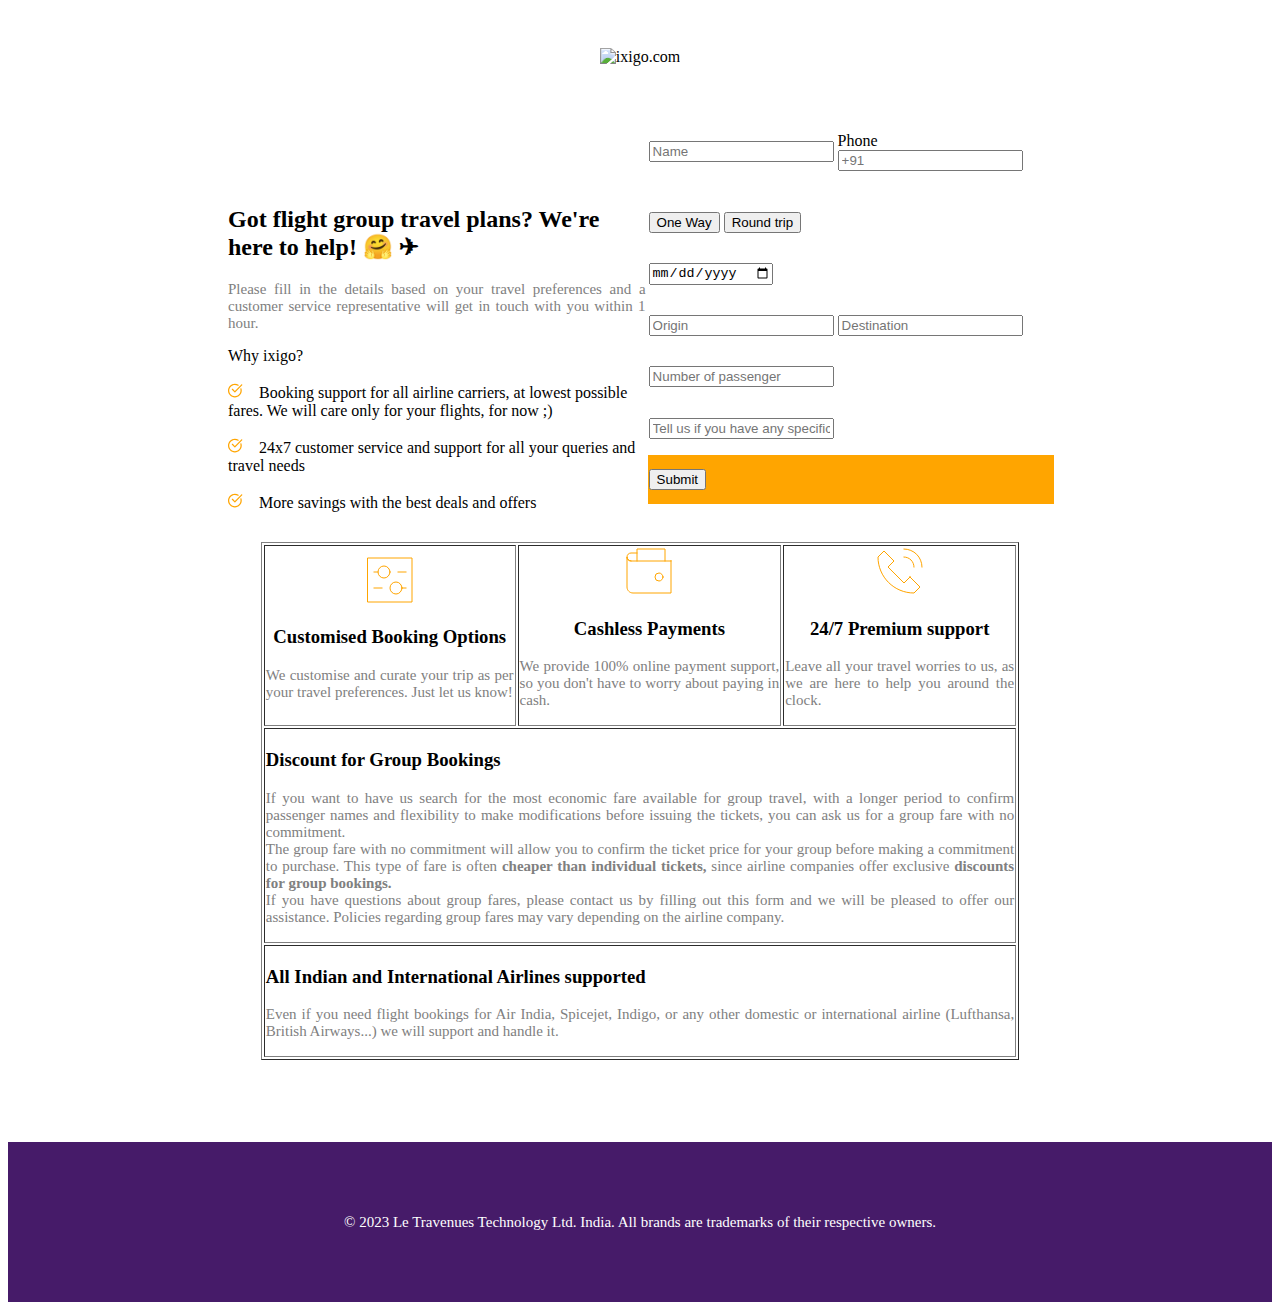
==== HTML_CSS_ASNG_1/Index.html @ f5338ebc "Web asgn" ====
<!DOCTYPE html>
<html lang="en">

<head>
    <meta charset="UTF-8">
    <meta name="viewport" content="width=device-width, initial-scale=1.0">
    <title>Document</title>
    <style>
        p
        {
            color : gray;
            text-align: justify;
            font-size: 15px;
            
        }
        .b {
            text-align: center;

            padding: 40px ;

        }

        #a {
            background-color: rgb(70, 27, 105);
            height: 160px;
            align-content: center;
            /* text-align: center;
            color: white; */
            font-size: x-large;
        }

        #d1 {
            background: url("https://www.ixigo.com/support/js/assets/bg_image.3e452f50f9b57a39b6fd.png");
            background-size: contain;
            /* border: 1px solid black; */
            
            background-position: 80% 100%;
            background-repeat: no-repeat;
            height: 400px;
        
            width: 100%;
         display:flex;
        }
        .d2
        {
            height: 600px;
            /* border: 1px solid black; */
        width: 100%;
        /* align-content: center; */
        }
        .part-1
        {   
            margin-top: 80px;
            margin-left: 220px;
            width: 40%;
            /* border: 10px;
            border-color: black; */
            
        }
        .part-2
        {
            /* border-color: black; */
            border: 1px;
            width: 60%;
        /* background-color: rgb(248, 101, 4); */
        }
    </style>
</head>

<body>
    <header class="b">
        <img src="https://www.ixigo.com/support/js/assets/ixiLogoImg.2aca50c196cabc6e851d.webp" alt="ixigo.com"
            width="83" height="39">
    </header>
    <div id="d1">

<div class="part-1">
    <h2>Got flight group travel plans? We're here to help! 🤗 ✈</h2>
    <p>Please fill in the details based on your travel preferences and a customer service representative will get in touch with you within 1 hour.</p>
    
    Why ixigo?<br><br>
    
    <svg color="orange" version="1.1" xmlns="http://www.w3.org/2000/svg" x="0px" y="0px" viewBox="0 0 24 24" width="15"><g fill="currentColor"><path data-color="color-2" fill="currentColor" d="M20.4,8.4c-0.5,0.1-0.8,0.7-0.7,1.2c0.2,0.8,0.3,1.6,0.3,2.4c0,5-4,9-9,9s-9-4-9-9s4-9,9-9 c1.7,0,3.3,0.5,4.7,1.3c0.5,0.3,1.1,0.1,1.4-0.3c0.3-0.5,0.1-1.1-0.3-1.4C15,1.6,13,1,11,1C4.9,1,0,5.9,0,12s4.9,11,11,11 s11-4.9,11-11c0-1-0.1-2-0.4-2.9C21.5,8.6,20.9,8.3,20.4,8.4z"></path><path fill="currentColor" d="M22.7,2.3c-0.4-0.4-1-0.4-1.4,0L11,12.6L7.7,9.3c-0.4-0.4-1-0.4-1.4,0s-0.4,1,0,1.4l4,4 c0.2,0.2,0.5,0.3,0.7,0.3s0.5-0.1,0.7-0.3l11-11C23.1,3.3,23.1,2.7,22.7,2.3z"></path></g></svg>&nbsp;&nbsp;&nbsp;&nbsp;Booking support for all airline carriers, at lowest possible fares. We will care only for your flights, for now ;)<br>
    <br> <svg color="orange" version="1.1" xmlns="http://www.w3.org/2000/svg" x="0px" y="0px" viewBox="0 0 24 24" width="15"><g fill="currentColor"><path data-color="color-2" fill="currentColor" d="M20.4,8.4c-0.5,0.1-0.8,0.7-0.7,1.2c0.2,0.8,0.3,1.6,0.3,2.4c0,5-4,9-9,9s-9-4-9-9s4-9,9-9 c1.7,0,3.3,0.5,4.7,1.3c0.5,0.3,1.1,0.1,1.4-0.3c0.3-0.5,0.1-1.1-0.3-1.4C15,1.6,13,1,11,1C4.9,1,0,5.9,0,12s4.9,11,11,11 s11-4.9,11-11c0-1-0.1-2-0.4-2.9C21.5,8.6,20.9,8.3,20.4,8.4z"></path><path fill="currentColor" d="M22.7,2.3c-0.4-0.4-1-0.4-1.4,0L11,12.6L7.7,9.3c-0.4-0.4-1-0.4-1.4,0s-0.4,1,0,1.4l4,4 c0.2,0.2,0.5,0.3,0.7,0.3s0.5-0.1,0.7-0.3l11-11C23.1,3.3,23.1,2.7,22.7,2.3z"></path></g></svg>&nbsp;&nbsp;&nbsp;&nbsp;24x7 customer service and support for all your queries and travel needs<br>
    <br>   <svg color="orange" version="1.1" xmlns="http://www.w3.org/2000/svg" x="0px" y="0px" viewBox="0 0 24 24" width="15"><g fill="currentColor"><path data-color="color-2" fill="currentColor" d="M20.4,8.4c-0.5,0.1-0.8,0.7-0.7,1.2c0.2,0.8,0.3,1.6,0.3,2.4c0,5-4,9-9,9s-9-4-9-9s4-9,9-9 c1.7,0,3.3,0.5,4.7,1.3c0.5,0.3,1.1,0.1,1.4-0.3c0.3-0.5,0.1-1.1-0.3-1.4C15,1.6,13,1,11,1C4.9,1,0,5.9,0,12s4.9,11,11,11 s11-4.9,11-11c0-1-0.1-2-0.4-2.9C21.5,8.6,20.9,8.3,20.4,8.4z"></path><path fill="currentColor" d="M22.7,2.3c-0.4-0.4-1-0.4-1.4,0L11,12.6L7.7,9.3c-0.4-0.4-1-0.4-1.4,0s-0.4,1,0,1.4l4,4 c0.2,0.2,0.5,0.3,0.7,0.3s0.5-0.1,0.7-0.3l11-11C23.1,3.3,23.1,2.7,22.7,2.3z"></path></g></svg>&nbsp;&nbsp;&nbsp;&nbsp;More savings with the best deals and offers
</div>
    
<div class="part-2">

    <form>
        <table  height="400" width="410" bgcolor="white">
            <tr><Td><input type="text" placeholder="Name"></Td><td>Phone<input type="text" placeholder="+91"></td></tr>
            <tr><td colspan="2"><input type="button" value="One Way"> <input type="button" value="Round trip"></td></tr>
            <tr><Td><input type="date" Placeholder="Travel date"></Td></tr>
            <tr><Td><input type="text" placeholder="Origin"></Td><td><input type="text" placeholder="Destination"></td></tr>
            <tr><Td colspan="2"><input type="text" placeholder="Number of passenger"></Td></tr>
            <tr><Td colspan="2"><input style="textarea" placeholder="Tell us if you have any specific travel preference(airline, prefered time, flight nnumber, etc.)"></Td></tr>
            <tr><Td colspan="2" bgcolor="orange"><input type="submit" width="50"></Td></tr>
        </table>
     
    </form>
</div>
    </div>
    <br><br>
    <div class="d2">
        <table align="center" width="60%" border="1px">
            <tr><td align="center"><svg color="orange" width="48" x="0px" y="0px" viewBox="0 0 24 24">
                <g transform="translate(0, 0)" fill="orange"><rect x="1" y="1" fill="none" stroke="currentColor" vector-effect="non-scaling-stroke" stroke-linecap="square" stroke-miterlimit="10" width="22" height="22" stroke-linejoin="miter"></rect><line data-color="color-2" fill="none" stroke="currentColor" vector-effect="non-scaling-stroke" stroke-linecap="square" stroke-miterlimit="10" x1="16" y1="8" x2="20" y2="8" stroke-linejoin="miter"></line><line data-color="color-2" fill="none" stroke="currentColor" vector-effect="non-scaling-stroke" stroke-linecap="square" stroke-miterlimit="10" x1="4" y1="8" x2="6" y2="8" stroke-linejoin="miter"></line><line data-color="color-2" fill="none" stroke="currentColor" vector-effect="non-scaling-stroke" stroke-linecap="square" stroke-miterlimit="10" x1="8" y1="16" x2="4" y2="16" stroke-linejoin="miter"></line><line data-color="color-2" fill="none" stroke="currentColor" vector-effect="non-scaling-stroke" stroke-linecap="square" stroke-miterlimit="10" x1="20" y1="16" x2="18" y2="16" stroke-linejoin="miter"></line><circle data-color="color-2" fill="none" stroke="currentColor" vector-effect="non-scaling-stroke" stroke-linecap="square" stroke-miterlimit="10" cx="9" cy="8" r="3" stroke-linejoin="miter"></circle><circle data-color="color-2" fill="none" stroke="currentColor" vector-effect="non-scaling-stroke" stroke-linecap="square" stroke-miterlimit="10" cx="15" cy="16" r="3" stroke-linejoin="miter"></circle></g></svg>
                <h3>Customised Booking Options</h3>
                <p>We customise and curate your trip as per your travel preferences. Just let us know!</p>
                
                </td>
                <td align="center"><svg color="orange" width="48" x="0px" y="0px" viewBox="0 0 24 24"><g transform="translate(0, 0)" fill="none"><path fill="none" stroke="currentColor" vector-effect="non-scaling-stroke" stroke-linecap="square" stroke-miterlimit="10" d="M6,3H3C1.895,3,1,3.895,1,5 v0c0,1.105,0.895,2,2,2" stroke-linejoin="miter"></path><polyline data-color="color-2" fill="none" stroke="currentColor" vector-effect="non-scaling-stroke" stroke-linecap="square" stroke-miterlimit="10" points=" 6,7 6,1 20,1 20,7 " stroke-linejoin="miter"></polyline><path fill="none" stroke="currentColor" vector-effect="non-scaling-stroke" stroke-linecap="square" stroke-miterlimit="10" d="M23,7H3 C1.895,7,1,6.105,1,5v15c0,1.657,1.343,3,3,3h19V7z" stroke-linejoin="miter"></path><circle fill="none" stroke="currentColor" vector-effect="non-scaling-stroke" stroke-linecap="square" stroke-miterlimit="10" cx="17" cy="15" r="2" stroke-linejoin="miter"></circle></g></svg>
                    <h3>Cashless Payments</h3>
                    <p>We provide 100% online payment support, so you don't have to worry about paying in cash.</p></td>
                <td align="center"><svg color="orange" width="48" x="0px" y="0px" viewBox="0 0 24 24"><g transform="translate(0, 0)" fill="none"><path fill="none" stroke="currentColor" vector-effect="non-scaling-stroke" stroke-linecap="square" stroke-miterlimit="10" d="M17,15l-3,3l-8-8l3-3L4,2 L1,5c0,9.941,8.059,18,18,18l3-3L17,15z" stroke-linejoin="miter"></path> <path data-color="color-2" fill="none" stroke="currentColor" vector-effect="non-scaling-stroke" stroke-linecap="square" stroke-miterlimit="10" d="M14,1 c4.971,0,9,4.029,9,9" stroke-linejoin="miter"></path> <path data-color="color-2" fill="none" stroke="currentColor" vector-effect="non-scaling-stroke" stroke-linecap="square" stroke-miterlimit="10" d="M14,5 c2.761,0,5,2.239,5,5" stroke-linejoin="miter"></path></g></svg>
                    <h3>24/7 Premium support</h3>
                    <p>Leave all your travel worries to us, as we are here to help you around the clock.</p></td></tr>
            <tr><td colspan="3"><h3>Discount for Group Bookings</h3><p>If you want to have us search for the most economic fare available for group travel, with a longer period to confirm passenger names and flexibility to make modifications before issuing the tickets, you can ask us for a group fare with no commitment.

                <br>The group fare with no commitment will allow you to confirm the ticket price for your group before making a commitment to purchase. This type of fare is often <strong>cheaper than individual tickets,</strong>  since airline companies offer exclusive <strong>discounts for group bookings.</strong>
                
                <br>If you have questions about group fares, please contact us by filling out this form and we will be pleased to offer our assistance.
                
                Policies regarding group fares may vary depending on the airline company.</p></td></tr>
            <tr><td colspan="3"><h3>All Indian and International Airlines supported</h3>
                <p>Even if you need flight bookings for Air India, Spicejet, Indigo, or any other domestic or international airline (Lufthansa, British Airways...) we will support and handle it.</p></td></tr>
        </table>
    </div>
    <Footer id="a">
        <p style="color: white; text-align: center; "> © 2023 Le Travenues Technology Ltd. India. All brands are trademarks of their respective owners.</p>
    </Footer>
</body>
</body>

</html>
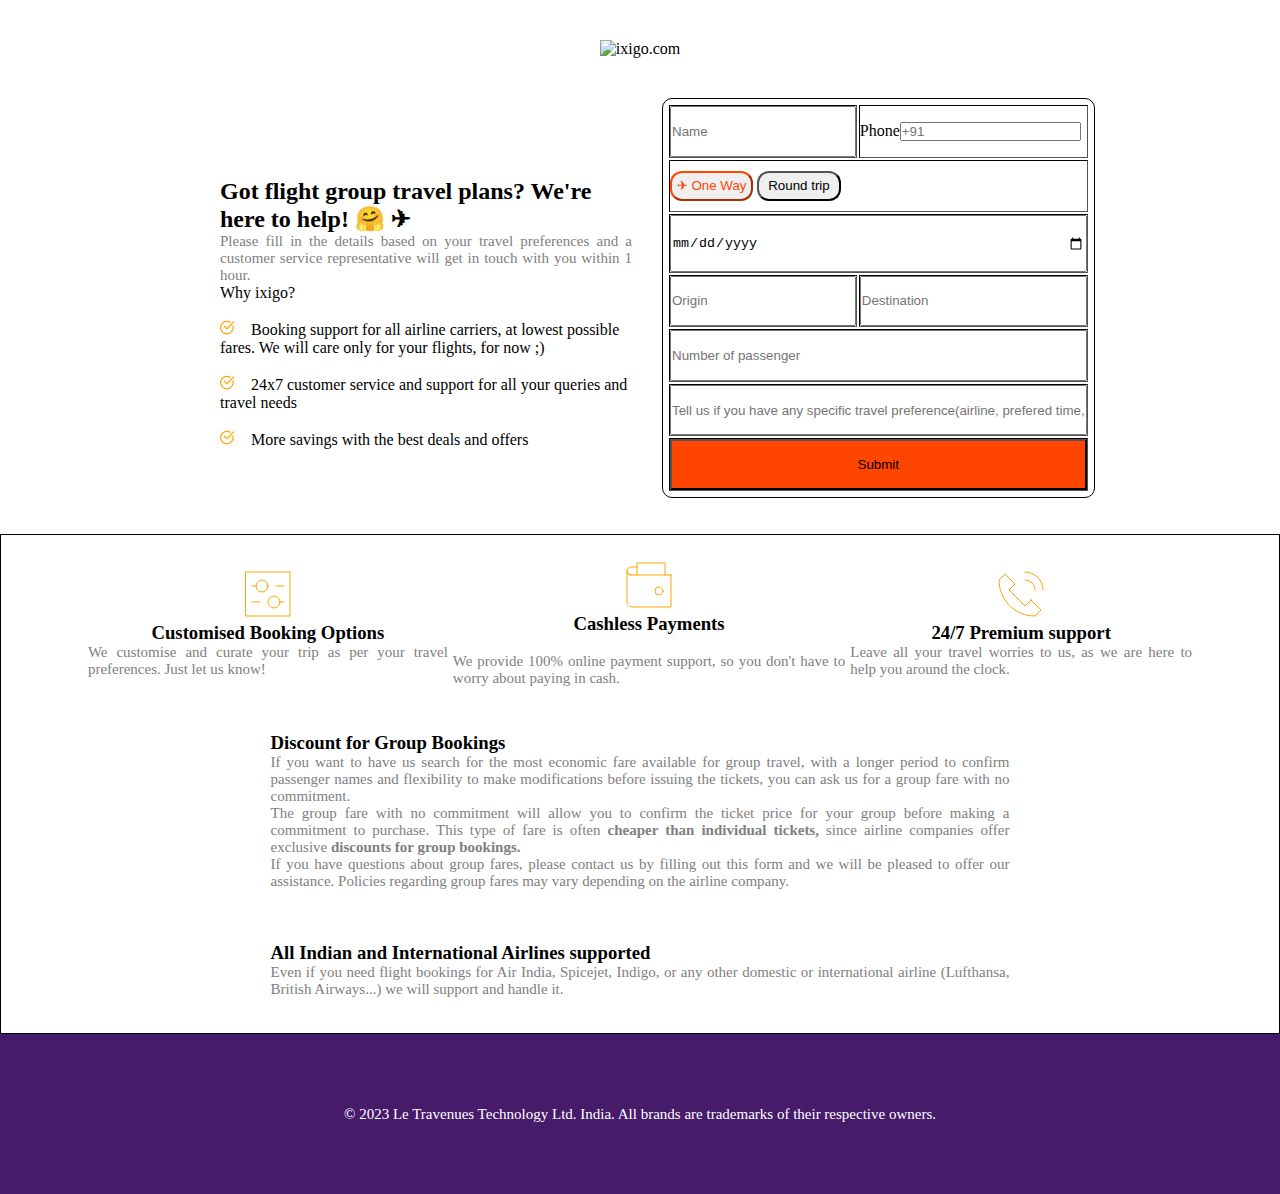
==== commit 4a43b9a6: "my web" ====
--- a/HTML_CSS_ASNG_1/Index.html
+++ b/HTML_CSS_ASNG_1/Index.html
@@ -5,66 +5,7 @@
     <meta charset="UTF-8">
     <meta name="viewport" content="width=device-width, initial-scale=1.0">
     <title>Document</title>
-    <style>
-        p
-        {
-            color : gray;
-            text-align: justify;
-            font-size: 15px;
-            
-        }
-        .b {
-            text-align: center;
-
-            padding: 40px ;
-
-        }
-
-        #a {
-            background-color: rgb(70, 27, 105);
-            height: 160px;
-            align-content: center;
-            /* text-align: center;
-            color: white; */
-            font-size: x-large;
-        }
-
-        #d1 {
-            background: url("https://www.ixigo.com/support/js/assets/bg_image.3e452f50f9b57a39b6fd.png");
-            background-size: contain;
-            /* border: 1px solid black; */
-            
-            background-position: 80% 100%;
-            background-repeat: no-repeat;
-            height: 400px;
-        
-            width: 100%;
-         display:flex;
-        }
-        .d2
-        {
-            height: 600px;
-            /* border: 1px solid black; */
-        width: 100%;
-        /* align-content: center; */
-        }
-        .part-1
-        {   
-            margin-top: 80px;
-            margin-left: 220px;
-            width: 40%;
-            /* border: 10px;
-            border-color: black; */
-            
-        }
-        .part-2
-        {
-            /* border-color: black; */
-            border: 1px;
-            width: 60%;
-        /* background-color: rgb(248, 101, 4); */
-        }
-    </style>
+    <link rel="stylesheet" href="asgn.css">
 </head>
 
 <body>
@@ -87,36 +28,39 @@
     
 <div class="part-2">
 
-    <form>
-        <table  height="400" width="410" bgcolor="white">
-            <tr><Td><input type="text" placeholder="Name"></Td><td>Phone<input type="text" placeholder="+91"></td></tr>
-            <tr><td colspan="2"><input type="button" value="One Way"> <input type="button" value="Round trip"></td></tr>
-            <tr><Td><input type="date" Placeholder="Travel date"></Td></tr>
-            <tr><Td><input type="text" placeholder="Origin"></Td><td><input type="text" placeholder="Destination"></td></tr>
-            <tr><Td colspan="2"><input type="text" placeholder="Number of passenger"></Td></tr>
-            <tr><Td colspan="2"><input style="textarea" placeholder="Tell us if you have any specific travel preference(airline, prefered time, flight nnumber, etc.)"></Td></tr>
-            <tr><Td colspan="2" bgcolor="orange"><input type="submit" width="50"></Td></tr>
+    <form class="td-1" >
+        <table  id = "tab-1" height="100%" width="70%" bgcolor="white" border="1px solid black">
+            <tr><Td><input type="text" placeholder="Name" class="td-1"></Td><td>Phone<input type="text" placeholder="+91"></td></tr>
+            <tr><td colspan="2"><input type="button" value="✈ One Way" class="btn" style="border-color: orangered; color: orangered;"> <input type="button" class="btn" value="Round trip"></td></tr>
+            <tr><Td colspan="2"><input type="date" Placeholder="Travel date" class="td-1"></Td></tr>
+            <tr><Td><input type="text" placeholder="Origin" class="td-1"></Td><td><input type="text" placeholder="Destination" class="td-1"></td></tr>
+            <tr><Td colspan="2"><input type="text" placeholder="Number of passenger" class="td-1"></Td></tr>
+            <tr><Td colspan="2"><input type="textarea" class="td-1" placeholder="Tell us if you have any specific travel preference(airline, prefered time, flight nnumber, etc.)"></Td></tr>
+            <tr><Td colspan="2"><input type="submit" width="50" class="td-1" style="background-color: orangered;"></Td></tr>
         </table>
      
     </form>
 </div>
     </div>
     <br><br>
-    <div class="d2">
-        <table align="center" width="60%" border="1px">
-            <tr><td align="center"><svg color="orange" width="48" x="0px" y="0px" viewBox="0 0 24 24">
+    <div class="d2" align="center">
+        <table align="center" width="90%"  height="30%" cellspacing="5" border-spacing="10px">
+            <tr ><td align="center"><svg color="orange" width="48" x="0px" y="0px" viewBox="0 0 24 24">
                 <g transform="translate(0, 0)" fill="orange"><rect x="1" y="1" fill="none" stroke="currentColor" vector-effect="non-scaling-stroke" stroke-linecap="square" stroke-miterlimit="10" width="22" height="22" stroke-linejoin="miter"></rect><line data-color="color-2" fill="none" stroke="currentColor" vector-effect="non-scaling-stroke" stroke-linecap="square" stroke-miterlimit="10" x1="16" y1="8" x2="20" y2="8" stroke-linejoin="miter"></line><line data-color="color-2" fill="none" stroke="currentColor" vector-effect="non-scaling-stroke" stroke-linecap="square" stroke-miterlimit="10" x1="4" y1="8" x2="6" y2="8" stroke-linejoin="miter"></line><line data-color="color-2" fill="none" stroke="currentColor" vector-effect="non-scaling-stroke" stroke-linecap="square" stroke-miterlimit="10" x1="8" y1="16" x2="4" y2="16" stroke-linejoin="miter"></line><line data-color="color-2" fill="none" stroke="currentColor" vector-effect="non-scaling-stroke" stroke-linecap="square" stroke-miterlimit="10" x1="20" y1="16" x2="18" y2="16" stroke-linejoin="miter"></line><circle data-color="color-2" fill="none" stroke="currentColor" vector-effect="non-scaling-stroke" stroke-linecap="square" stroke-miterlimit="10" cx="9" cy="8" r="3" stroke-linejoin="miter"></circle><circle data-color="color-2" fill="none" stroke="currentColor" vector-effect="non-scaling-stroke" stroke-linecap="square" stroke-miterlimit="10" cx="15" cy="16" r="3" stroke-linejoin="miter"></circle></g></svg>
                 <h3>Customised Booking Options</h3>
                 <p>We customise and curate your trip as per your travel preferences. Just let us know!</p>
                 
                 </td>
                 <td align="center"><svg color="orange" width="48" x="0px" y="0px" viewBox="0 0 24 24"><g transform="translate(0, 0)" fill="none"><path fill="none" stroke="currentColor" vector-effect="non-scaling-stroke" stroke-linecap="square" stroke-miterlimit="10" d="M6,3H3C1.895,3,1,3.895,1,5 v0c0,1.105,0.895,2,2,2" stroke-linejoin="miter"></path><polyline data-color="color-2" fill="none" stroke="currentColor" vector-effect="non-scaling-stroke" stroke-linecap="square" stroke-miterlimit="10" points=" 6,7 6,1 20,1 20,7 " stroke-linejoin="miter"></polyline><path fill="none" stroke="currentColor" vector-effect="non-scaling-stroke" stroke-linecap="square" stroke-miterlimit="10" d="M23,7H3 C1.895,7,1,6.105,1,5v15c0,1.657,1.343,3,3,3h19V7z" stroke-linejoin="miter"></path><circle fill="none" stroke="currentColor" vector-effect="non-scaling-stroke" stroke-linecap="square" stroke-miterlimit="10" cx="17" cy="15" r="2" stroke-linejoin="miter"></circle></g></svg>
-                    <h3>Cashless Payments</h3>
+                    <h3>Cashless Payments</h3><br>
                     <p>We provide 100% online payment support, so you don't have to worry about paying in cash.</p></td>
                 <td align="center"><svg color="orange" width="48" x="0px" y="0px" viewBox="0 0 24 24"><g transform="translate(0, 0)" fill="none"><path fill="none" stroke="currentColor" vector-effect="non-scaling-stroke" stroke-linecap="square" stroke-miterlimit="10" d="M17,15l-3,3l-8-8l3-3L4,2 L1,5c0,9.941,8.059,18,18,18l3-3L17,15z" stroke-linejoin="miter"></path> <path data-color="color-2" fill="none" stroke="currentColor" vector-effect="non-scaling-stroke" stroke-linecap="square" stroke-miterlimit="10" d="M14,1 c4.971,0,9,4.029,9,9" stroke-linejoin="miter"></path> <path data-color="color-2" fill="none" stroke="currentColor" vector-effect="non-scaling-stroke" stroke-linecap="square" stroke-miterlimit="10" d="M14,5 c2.761,0,5,2.239,5,5" stroke-linejoin="miter"></path></g></svg>
                     <h3>24/7 Premium support</h3>
                     <p>Leave all your travel worries to us, as we are here to help you around the clock.</p></td></tr>
-            <tr><td colspan="3"><h3>Discount for Group Bookings</h3><p>If you want to have us search for the most economic fare available for group travel, with a longer period to confirm passenger names and flexibility to make modifications before issuing the tickets, you can ask us for a group fare with no commitment.
+            
+        </table >
+        <table align="center" width="60%"  height="70%" padding="2">
+                    <tr><td colspan="3"><h3>Discount for Group Bookings</h3><p>If you want to have us search for the most economic fare available for group travel, with a longer period to confirm passenger names and flexibility to make modifications before issuing the tickets, you can ask us for a group fare with no commitment.
 
                 <br>The group fare with no commitment will allow you to confirm the ticket price for your group before making a commitment to purchase. This type of fare is often <strong>cheaper than individual tickets,</strong>  since airline companies offer exclusive <strong>discounts for group bookings.</strong>
                 
--- a/HTML_CSS_ASNG_1/asgn.css
+++ b/HTML_CSS_ASNG_1/asgn.css
@@ -0,0 +1,88 @@
+*
+{
+    margin: 0px;
+    box-sizing: border-box;
+    padding: 0px;
+}
+.td-1
+{
+height: 100%;
+width: 100%;
+
+}
+.btn
+{
+    border-radius: 12px;
+    width: 20%;
+    height: 60%;
+
+}
+#tab-1 {
+  border: 1px solid black;
+  border-radius: 10px;
+  padding: 4px;
+}
+
+        p
+        {
+            color : gray;
+            text-align: justify;
+            font-size: 15px;
+            
+        }
+        .b {
+            text-align: center;
+
+            padding: 40px ;
+
+        }
+
+        #a {
+            background-color: rgb(70, 27, 105);
+            height: 160px;
+            align-content: center;
+            /* text-align: center;
+            color: white; */
+            font-size: x-large;
+        }
+
+        #d1 {
+            
+            height: 400px;
+        
+            width: 100%;
+         display:flex;
+        }
+        .d2
+        {
+            height: 500px;
+            border: 1px solid black;
+        width: 100%;
+        padding: 20px;
+        /* align-content: cent */
+        }
+        .part-1
+        {   
+            margin-top: 80px;
+            margin-left: 220px;
+            margin-right: 30px;
+            width: 40%;
+            /* border: 10px;
+            border-color: black; */
+            
+        }
+        .part-2
+        {
+            background: url("https://www.ixigo.com/support/js/assets/bg_image.3e452f50f9b57a39b6fd.png");
+            background-size: contain;
+            /* border: 1px solid black; */
+            
+            background-position: 80% 100%;
+            background-repeat: no-repeat;
+            display: flex;
+            /* border-color: black; */
+            border: 1px;
+            width: 60%;
+        /* background-color: rgb(248, 101, 4); */
+        }
+    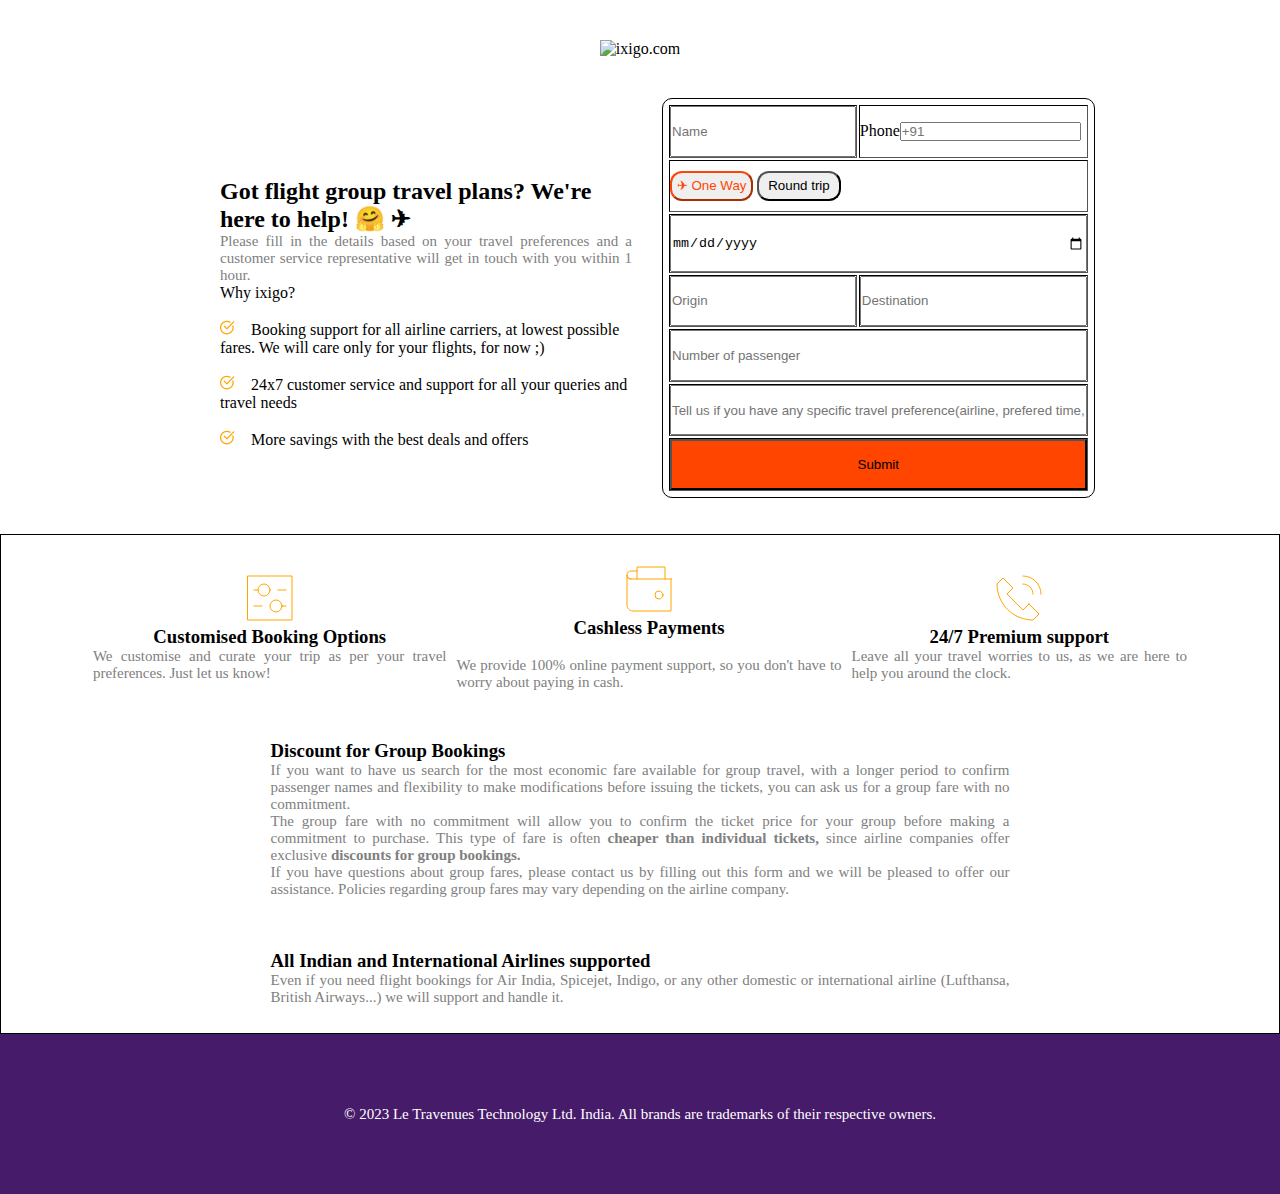
==== commit 37be982e: "Merge branch 'master' of https://github.com/Chirag-jain009/chirag" ====
--- a/HTML_CSS_ASNG_1/Index.html
+++ b/HTML_CSS_ASNG_1/Index.html
@@ -44,7 +44,7 @@
     </div>
     <br><br>
     <div class="d2" align="center">
-        <table align="center" width="90%"  height="30%" cellspacing="5" border-spacing="10px">
+        <table align="center" width="90%"  height="30%" cellspacing="5" style="border-spacing:10px;">
             <tr ><td align="center"><svg color="orange" width="48" x="0px" y="0px" viewBox="0 0 24 24">
                 <g transform="translate(0, 0)" fill="orange"><rect x="1" y="1" fill="none" stroke="currentColor" vector-effect="non-scaling-stroke" stroke-linecap="square" stroke-miterlimit="10" width="22" height="22" stroke-linejoin="miter"></rect><line data-color="color-2" fill="none" stroke="currentColor" vector-effect="non-scaling-stroke" stroke-linecap="square" stroke-miterlimit="10" x1="16" y1="8" x2="20" y2="8" stroke-linejoin="miter"></line><line data-color="color-2" fill="none" stroke="currentColor" vector-effect="non-scaling-stroke" stroke-linecap="square" stroke-miterlimit="10" x1="4" y1="8" x2="6" y2="8" stroke-linejoin="miter"></line><line data-color="color-2" fill="none" stroke="currentColor" vector-effect="non-scaling-stroke" stroke-linecap="square" stroke-miterlimit="10" x1="8" y1="16" x2="4" y2="16" stroke-linejoin="miter"></line><line data-color="color-2" fill="none" stroke="currentColor" vector-effect="non-scaling-stroke" stroke-linecap="square" stroke-miterlimit="10" x1="20" y1="16" x2="18" y2="16" stroke-linejoin="miter"></line><circle data-color="color-2" fill="none" stroke="currentColor" vector-effect="non-scaling-stroke" stroke-linecap="square" stroke-miterlimit="10" cx="9" cy="8" r="3" stroke-linejoin="miter"></circle><circle data-color="color-2" fill="none" stroke="currentColor" vector-effect="non-scaling-stroke" stroke-linecap="square" stroke-miterlimit="10" cx="15" cy="16" r="3" stroke-linejoin="miter"></circle></g></svg>
                 <h3>Customised Booking Options</h3>
